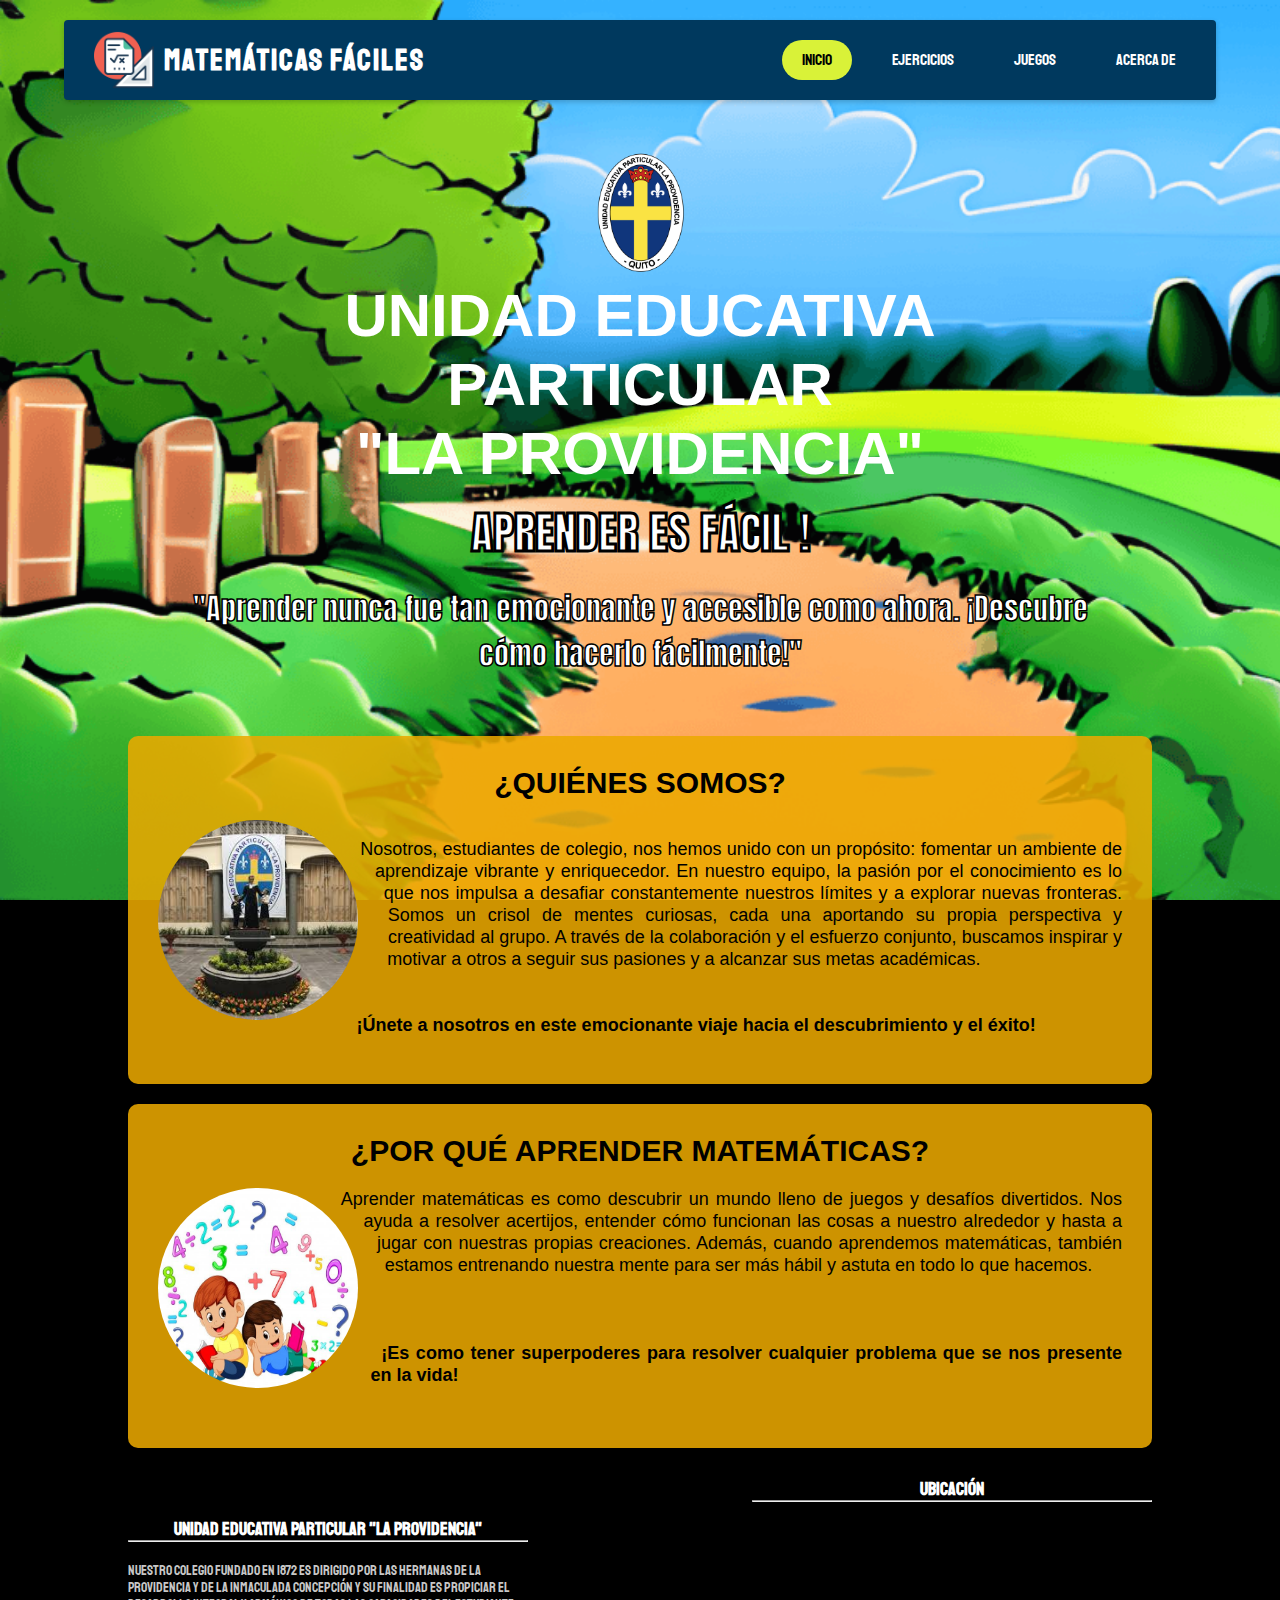
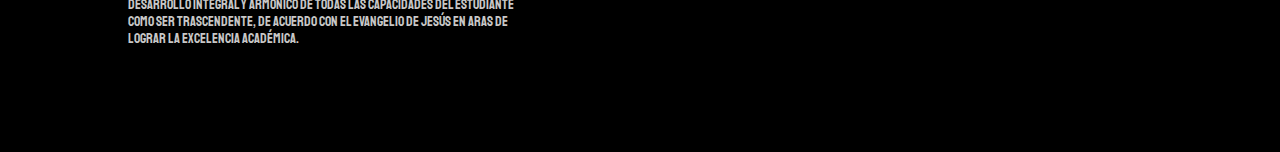
==== math/index.html @ 3ec5921c "first" ====
<!DOCTYPE html>
<html>
  <head>
    <meta charset="utf-8" />
    <meta name="viewport" content="width=device-width, initial-scale=1.0" />

    <link rel="icon" type="image/png" href="logo.jpg" />
    <title>PROYECTO</title>
    <link rel="stylesheet" type="text/css" href="css/barra-navegacion.css" />
    <link rel="stylesheet" href="css/footer.css" />
    <link rel="stylesheet" href="css/shape.css" />
    <link rel="stylesheet" type="text/css" href="css/indexoriginal.css" />
    <link
      href="https://stackpath.bootstrapcdn.com/font-awesome/4.7.0/css/font-awesome.min.css"
      rel="stylesheet"
    />
    <link
      href="https://fonts.googleapis.com/css?family=Anton&display=swap"
      rel="stylesheet"
    />
  </head>

  <body>
    <header>
      <div class="logo">
        <img src="logo.jpg" alt="" />
        <h1 class="name">MATEMÁTICAS FÁCILES</h1>
      </div>
      <div class="menu-toogle"></div>
      <nav>
        <ul>
          <li><a href="index.html" class="active">Inicio</a></li>
          <!-- <li><a href="atlas.html">Temario</a></li> -->
          <li><a href="ejercicios.html">Ejercicios</a></li>
          <li><a href="juegos.html">Juegos</a></li>
          <li><a href="acercade.html">Acerca de</a></li>
        </ul>
      </nav>
      <div class="clearfix"></div>
    </header>

    <div class="texto">
      <img src="/math/img/escudo.jpg" alt="" width="90px" /> <br />
      <h1>
        UNIDAD EDUCATIVA PARTICULAR <br />
        "LA PROVIDENCIA"
      </h1>

      <h2>APRENDER ES FÁCIL !</h2>
      <br />
      <p>
        "Aprender nunca fue tan emocionante y accesible como ahora. ¡Descubre
        cómo hacerlo fácilmente!"
      </p>
    </div>

    <div class="center">
      <h1>¿QUIÉNES SOMOS?</h1>
      <img class="imgbox" src="atlass.jpg" alt="Paris" />
      <br />
      <p style="font-size: large; text-align: justify">
        Nosotros, estudiantes de colegio, nos hemos unido con un propósito:
        fomentar un ambiente de aprendizaje vibrante y enriquecedor. En nuestro
        equipo, la pasión por el conocimiento es lo que nos impulsa a desafiar
        constantemente nuestros límites y a explorar nuevas fronteras. Somos un
        crisol de mentes curiosas, cada una aportando su propia perspectiva y
        creatividad al grupo. A través de la colaboración y el esfuerzo
        conjunto, buscamos inspirar y motivar a otros a seguir sus pasiones y a
        alcanzar sus metas académicas. <br /><br /><br />
        <b
          >¡Únete a nosotros en este emocionante viaje hacia el descubrimiento y
          el éxito!</b
        >
      </p>
      <br />
    </div>

    <div class="center">
      <h1>¿POR QUÉ APRENDER MATEMÁTICAS?</h1>
      <img class="imgbox" src="eritrocito.jpg" alt="Paris" />

      <p style="font-size: large">
        Aprender matemáticas es como descubrir un mundo lleno de juegos y
        desafíos divertidos. Nos ayuda a resolver acertijos, entender cómo
        funcionan las cosas a nuestro alrededor y hasta a jugar con nuestras
        propias creaciones. Además, cuando aprendemos matemáticas, también
        estamos entrenando nuestra mente para ser más hábil y astuta en todo lo
        que hacemos. <br /><br /><br /><br />
        <b
          >¡Es como tener superpoderes para resolver cualquier problema que se
          nos presente en la vida!</b
        >
      </p>
    </div>

    <footer>
      <div class="container-footer-all">
        <div class="container-body">
          <div class="colum1">
            <br><br>
            <h1 style="text-align: center">
              Unidad Educativa Particular "La Providencia"
            </h1>
            <hr />
            <p>
              Nuestro Colegio fundado en 1872 es dirigido por las Hermanas de la
              Providencia y de la Inmaculada Concepción y su finalidad es
              propiciar el desarrollo integral y armónico de todas las
              capacidades del estudiante como ser trascendente, de acuerdo con
              el Evangelio de Jesús en aras de lograr la excelencia académica.
            </p> 
            
            
          </div>

          <div class="colum3">
            <h1 style="text-align: center">UBICACIÓN</h1>
            <hr />
            <div class="row2">
              <iframe
                src="https://www.google.com/maps/embed?pb=!1m18!1m12!1m3!1d3989.789041918528!2d-78.51602282546396!3d-0.21950033538965052!2m3!1f0!2f0!3f0!3m2!1i1024!2i768!4f13.1!3m3!1m2!1s0x91d599891b9199cf%3A0xe94ff69efa9e7f8e!2sColegio%20La%20Providencia!5e0!3m2!1ses!2sec!4v1714694561314!5m2!1ses!2sec"
                width="400"
                height="200"
                style="border: 0"
                allowfullscreen=""
                loading="lazy"
                referrerpolicy="no-referrer-when-downgrade"
              ></iframe>
            </div>

            <div class="row2"></div>
          </div>
        </div>
      </div>
    </footer>
    <script
      src="https://code.jquery.com/jquery-3.4.1.js"
      integrity="sha256-WpOohJOqMqqyKL9FccASB9O0KwACQJpFTUBLTYOVvVU="
      crossorigin="anonymous"
    ></script>
    <script type="text/javascript">
      $(document).ready(function () {
        $(".menu-toogle").click(function () {
          $(".menu-toogle").toggleClass("active");
          $("nav").toggleClass("active");
        });
      });
    </script>
  </body>
</html>
---- math/css/barra-navegacion.css ----
@import url('https://fonts.googleapis.com/css?family=Staatliches&display=swap');
html {
   


    padding:0;
	margin:0;
	box-sizing: border-box;
	font-family: 'Open Sans', sans-serif;
	width: 100%;
	height: 100%;
}



* {
	padding:0;
	margin:0;
}
body{
	background-color: #D9F238;
	background:url(bg.jpg), #000;
	/*background-image: url(../background4.jpg) no-repeat center center fixed;
    */-webkit-background-size: cover;
    -moz-background-size: cover;
    -o-background-size: cover;
    background-size: cover;
	background-attachment:fixed;
}

header{
font-family: 'Staatliches', cursive;
	max-width: 1200px;
	width: 90%;
	
	margin: 20px auto;
	padding: 10px;
	
	background:rgba(0,57,94);
	box-sizing: border-box;
	border-radius: 4px;
	box-shadow: 0 2px 5px rgba(0,0,0,.2);
	position: relative;
	

}
.logo{

	height: 60px;
	line-height: 60px;
	padding: 0 20px;

	font-size: 36px;
	
	text-align: center;
	box-sizing: border-box;
	float: left;
	font-weight: 700px;
	text-decoration:none ;
}


.logo img{

	object-fit: cover;
    height: inherit;
 	max-width:  70px;
}
.name {
	font-family: 'Staatliches', cursive;
	margin: auto;
    color:#fff; 
    float:right;
    font-size:30px;
    letter-spacing: 2px;
   	margin-left: 10px;
  
    
}
nav{
	float: right;
}
.clearfix{
	clear: both;
}
nav ul{
	margin: 0;
	padding: 0;
	display:flex;

}
nav ul li{
	list-style: none;

}

nav ul li a{
	display: block;
	margin: 10px;
	padding: 10px 20px;
	text-decoration: none; 
	color: #fff;
	border-radius: 100px;
	
}
article{
	position: relative;
}

nav ul li a:active{
	background:#D9F238;
}
nav ul li a.active,
nav ul li a:hover{
	background:#D9F238;
	color:black;
	transition:0.5s;
}
@media (max-width: 1200px){
	header{
		max-width: 90%;
	}
}

@media (max-width: 700px){
	.menu-toogle{
		display: block;
		width: 40px;
		height: 40px;
		margin: 10px;
		
		float: right;
		cursor: pointer;
		text-align: center;
		font-size: 30px;
		color: #fff;
	}
	.menu-toogle:before{
		content: '\f0c9';
		font-family: fontAwesome;
		line-height: 40px;
	}
	.menu-toogle.active:before{
		content: '\f00d';
		
	}
	nav{
		display: none;
	}

	nav.active{
		display: block;
		width: 100%
	}
	nav.active ul{
		display: block;
	}

	nav.active ul li a{
		margin: 20px;
		
	}
	.logo img{

	object-fit: cover;
    height: inherit;
 	width:  60px;
}
} 



/* Scroll Personalizado */

body::-webkit-scrollbar {
	width: 10px;
	background-color: rgba(255,255,255,1); 
	opacity:0;
}

body::-webkit-scrollbar-thumb {
	background: #D9F238;
	border-radius: 10px;
---- math/css/footer.css ----
@import url('https://fonts.googleapis.com/css?family=Staatliches&display=swap');

footer{
    width: 100%;
    font-family: 'Staatliches', cursive;
    background: rgba(0,0,0,0.7);
    color: white;   
   
    position: relative;

    
}

.container-footer-all{
    width: 80%;
    max-width: 1200px;
    margin: auto;
    padding: 10px;
}

.container-body{
    display: flex;
    justify-content: space-between;
}

.colum1{
    max-width: 400px;
}

.colum1 h1{
    font-size: 18px;
}

.colum1 p{
    font-size: 14px;
    color: #C7C7C7;
    margin-top: 20px;
}

.colum2{
    max-width: 300px;
    
}

.colum2 h1{
    font-size: 18px;
}

.row1{
    margin-top: 20px;
    display: flex;
     text-decoration: none;
}

.row1 img{
    width: 36px;
    height: 36px;
}

.row1 label{
    margin-top: 10px;
    margin-left: 20px;
    color: #C7C7C7;
    font-size: 12px;

}

.colum3{
    max-width: 500px;
    color: #fff;
}

.colum3 h1{
    font-size: 18px;

}

.row2{
    margin-top: 20px;
    display: flex;
    font-size: 12px ;
     color: #fff;
}

.row2 img{
    width: 36px;
    height: 36px;
}

.row2 label{
    margin-top: 10px;
    margin-left: 20px;
    max-width: 140px;
     color: #fff;

}




@media screen and (max-width: 700px){

    .container-body{
        flex-wrap: wrap;
        position: relative;
    }
    
    .colum1{
        max-width: 100%;
    }
    
    .colum2,
    .colum3{
        margin-top: 40px;
    }
}
---- math/css/shape.css ----
.texto {
	width: 75%;
	margin:auto;
	color:#fff;
	position: sticky;
	padding:30px 0;
	text-align: center;
	font-size:  30px;
}

.texto h2, .texto p {
	
	display:inline-block;
	padding:10px 20px;
	font-family: 'Anton', sans-serif;
  
   
    -webkit-text-fill-color:rgb(255, 255, 255);
    -webkit-text-stroke: 1.5px black;

}


@media screen and (max-width: 700px){
	.texto {
	
	font-size:  20px;
}
}


.texto h3{
	
	display:inline-block;
	
	font-family: 'Anton', sans-serif;
  	padding: 0;
   
    -webkit-text-fill-color:rgb(255, 255, 255);
    -webkit-text-stroke: 1.5px black;

}
---- math/css/indexoriginal.css ----
.center {
	overflow: hidden;

	width: 80%;
	position:relative;
	margin: 20px auto;
	height: 100%;
	
	background: #eba900de;
	padding: 30px;
	box-sizing: border-box;
	border-radius: 10px;
}
.center .imgbox {
	

	width: 200px;
	height: 200px;
	float: left;
	shape-outside: circle();
	border-radius: 50%;
	margin: 0 30px 30px 0;
}
.center h1 {
	text-align: center;
	margin: 0 0 20px;
	padding: 0;
	font-size: 30px;
}
.center p {
	margin: 0;
	padding: 0;
	line-height: 22px;
	text-align: justify;
}
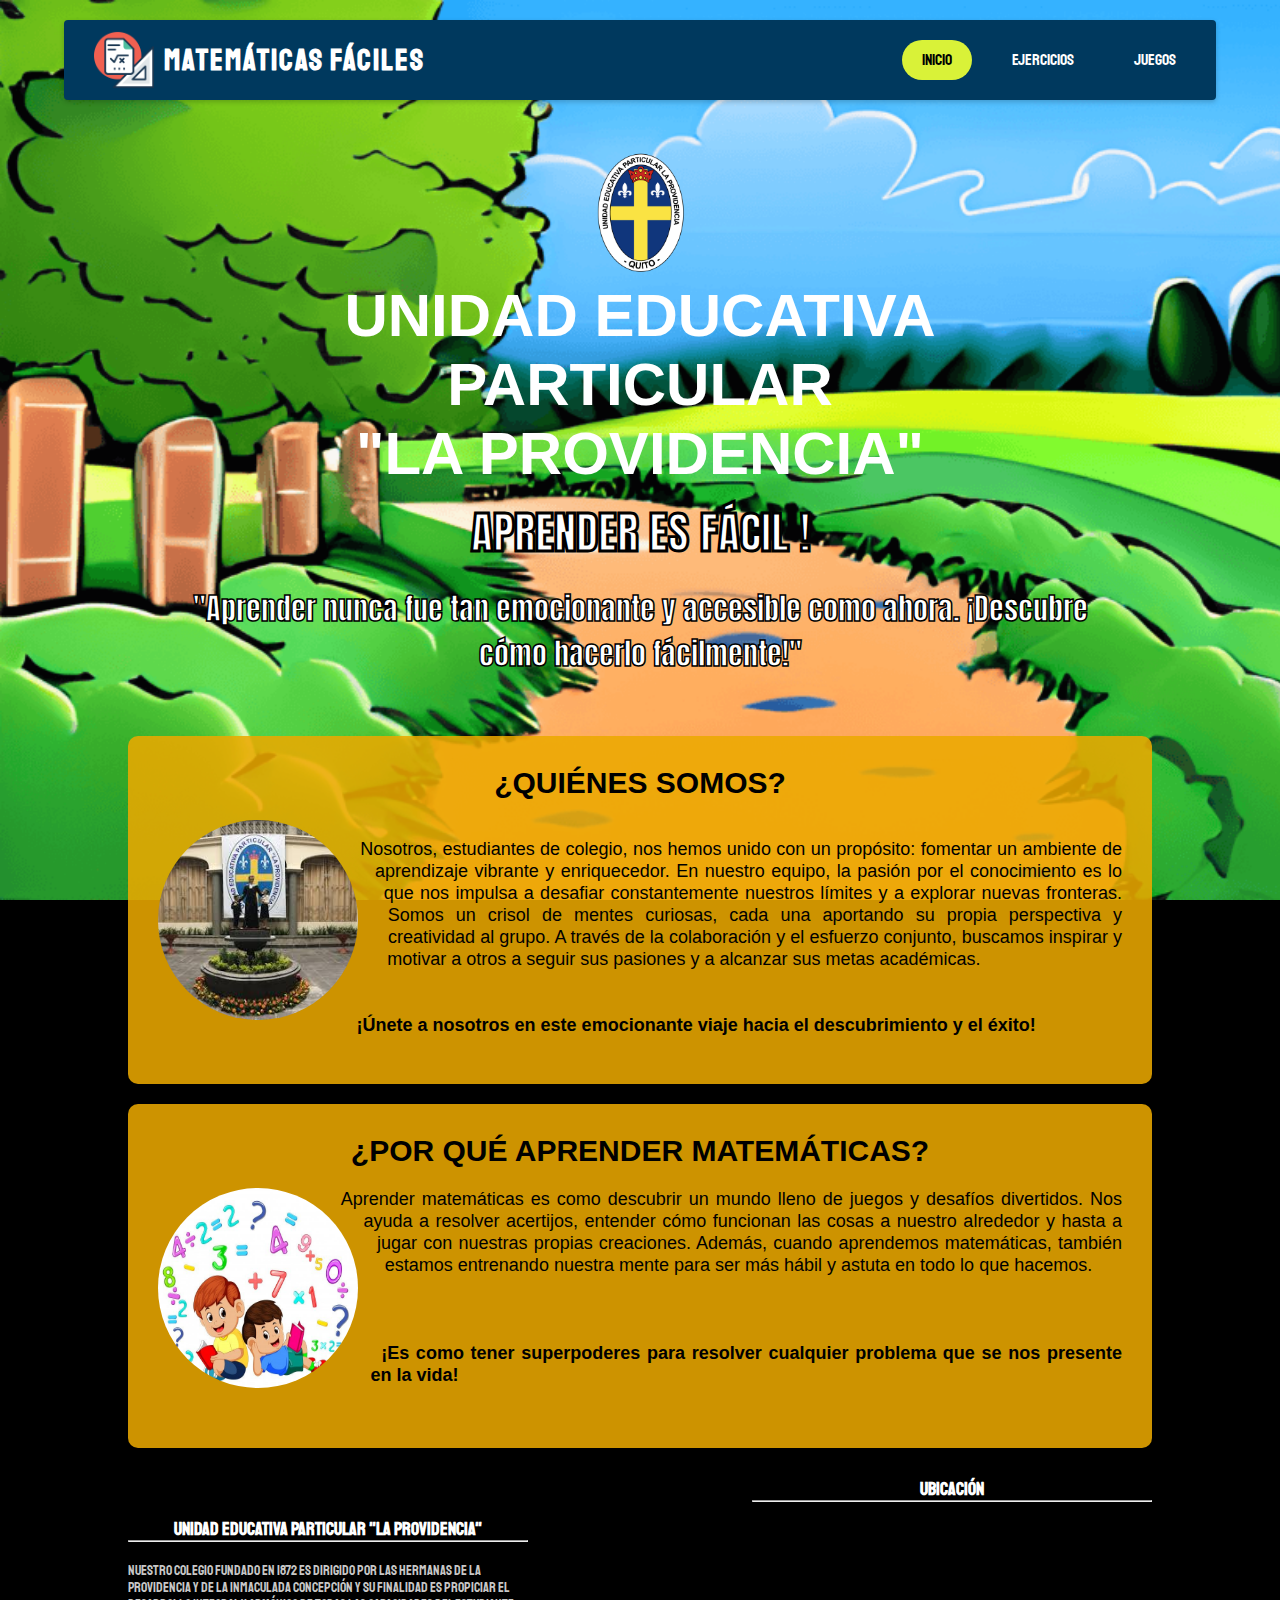
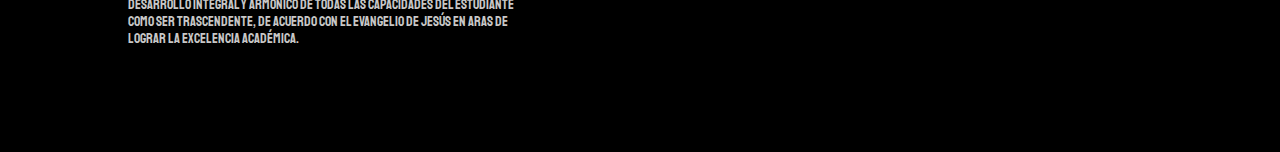
==== commit af8419f3: "cambios" ====
--- a/math/index.html
+++ b/math/index.html
@@ -33,7 +33,7 @@
           <!-- <li><a href="atlas.html">Temario</a></li> -->
           <li><a href="ejercicios.html">Ejercicios</a></li>
           <li><a href="juegos.html">Juegos</a></li>
-          <li><a href="acercade.html">Acerca de</a></li>
+          <!-- <li><a href="acercade.html">Acerca de</a></li> -->
         </ul>
       </nav>
       <div class="clearfix"></div>
